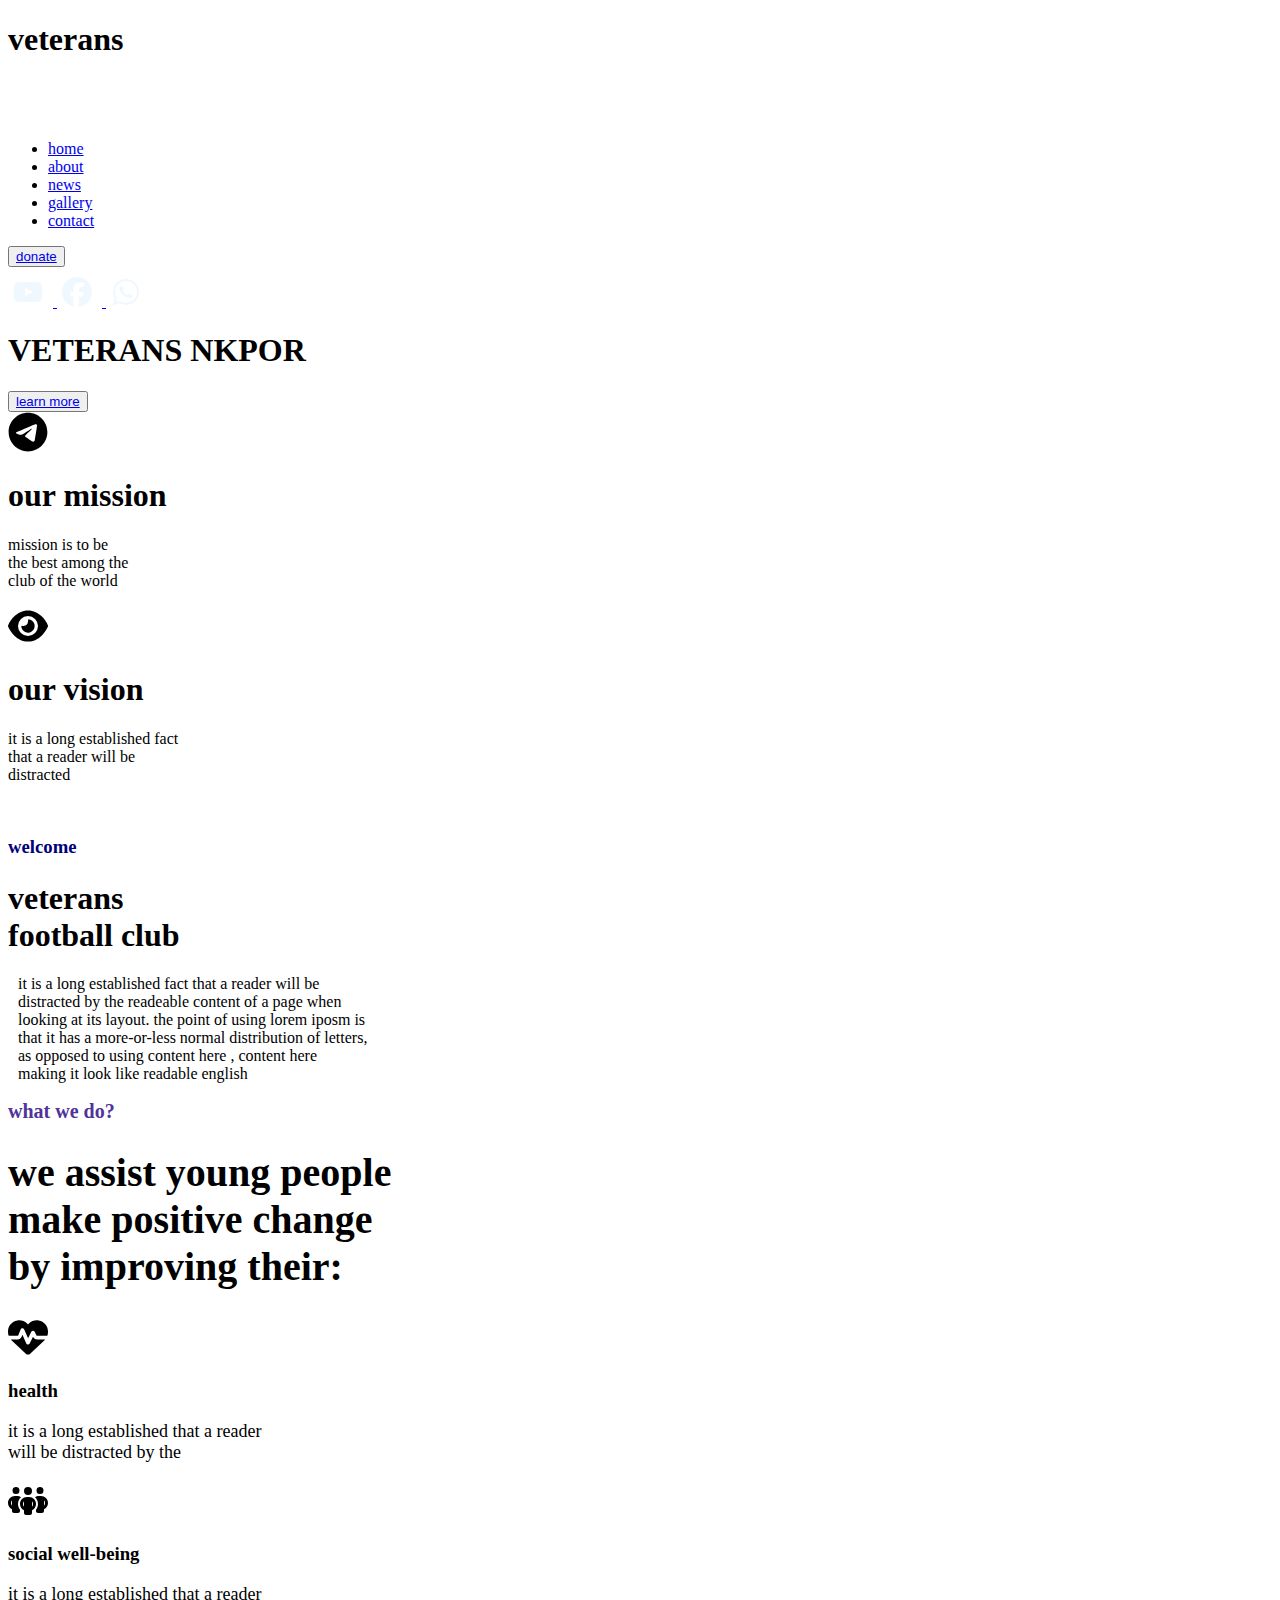
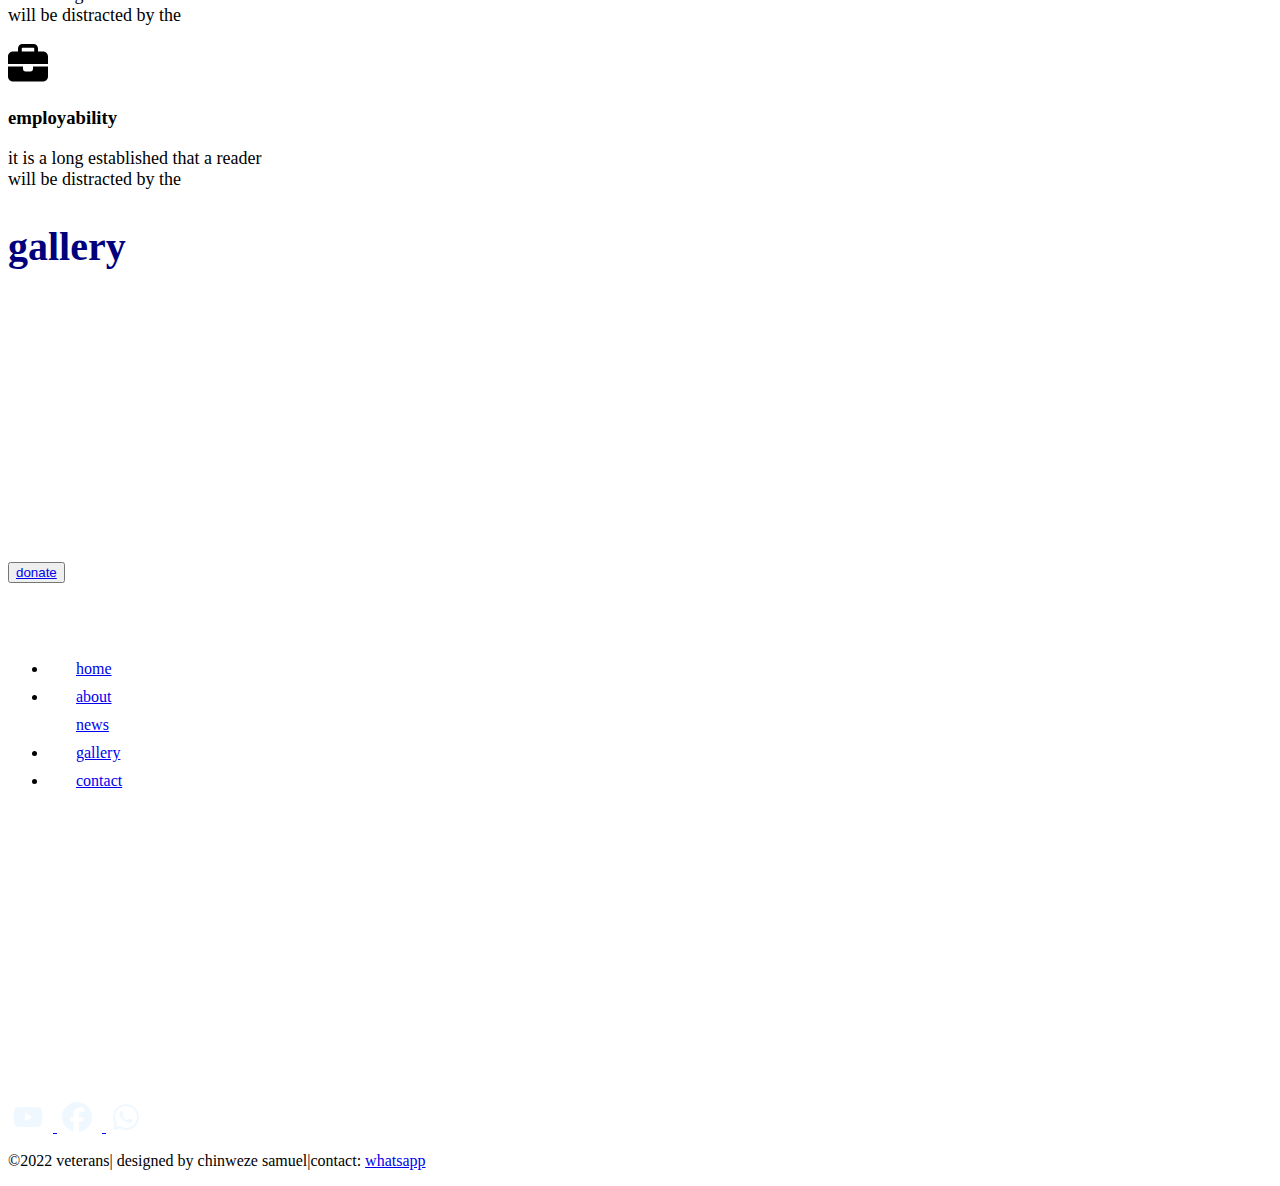
==== index.htm @ a68d7b66 "Add files via upload" ====
<!DOCTYPE html>
<html lang="en">
<head>
    <meta charset="UTF-8">
    <meta name="viewport" content="width=device-width, initial-scale=1.0">
    <title>veterans-nkpor</title>
    <link rel="icon" type="image/png" href="img/logo.png">
    <link rel="stylesheet" href="style.css">
    <link rel="stylesheet" href="mystyle.css">
</head>
<body>
    <nav class="nav-bar">
        <div class="container">
            <div class="logo">
                <h1>veterans</h1>
            </div>
            <svg xmlns="http://www.w3.org/2000/svg" height="40px" viewBox="0 -960 960 960" width="40px" fill="#fff" id="navmenu" class="navmenu"><path d="M140-254.62v-59.99h680v59.99H140ZM140-450v-60h680v60H140Zm0-195.39v-59.99h680v59.99H140Z"/></svg>
          
            <div class="nav-item" id="navitem">
                    <ul class="items">
                        <li><a class="active" href="index.htm ">home</a></li>
                        <li><a href="about.htm">about</a></li>
                        <li><a href="news.htm">news</a></li>
                        <li><a href="gallery.htm">gallery</a></li>
                        <li><a href="contact.htm">contact</a></li>
                    </ul>
                    <div class="donate">
                        <button class="btn">
                            <a href="#">donate</a>
                        </button>
                    </div>
                    <div class="social">
                        <a href="#"> 
                            <svg class="social-icon youtube" xmlns="http://www.w3.org/2000/svg" viewBox="0 0 576 512"><!--!Font Awesome Free 6.6.0 by @fontawesome - https://fontawesome.com License - https://fontawesome.com/license/free Copyright 2024 Fonticons, Inc.--><path d="M549.7 124.1c-6.3-23.7-24.8-42.3-48.3-48.6C458.8 64 288 64 288 64S117.2 64 74.6 75.5c-23.5 6.3-42 24.9-48.3 48.6-11.4 42.9-11.4 132.3-11.4 132.3s0 89.4 11.4 132.3c6.3 23.7 24.8 41.5 48.3 47.8C117.2 448 288 448 288 448s170.8 0 213.4-11.5c23.5-6.3 42-24.2 48.3-47.8 11.4-42.9 11.4-132.3 11.4-132.3s0-89.4-11.4-132.3zm-317.5 213.5V175.2l142.7 81.2-142.7 81.2z"/></svg>
                        </a>
                        <a href="#"> 
                            <svg class="social-icon face-book" xmlns="http://www.w3.org/2000/svg" viewBox="0 0 512 512"><!--!Font Awesome Free 6.6.0 by @fontawesome - https://fontawesome.com License - https://fontawesome.com/license/free Copyright 2024 Fonticons, Inc.--><path d="M512 256C512 114.6 397.4 0 256 0S0 114.6 0 256C0 376 82.7 476.8 194.2 504.5V334.2H141.4V256h52.8V222.3c0-87.1 39.4-127.5 125-127.5c16.2 0 44.2 3.2 55.7 6.4V172c-6-.6-16.5-1-29.6-1c-42 0-58.2 15.9-58.2 57.2V256h83.6l-14.4 78.2H287V510.1C413.8 494.8 512 386.9 512 256h0z"/></svg>
                        </a>
                        <a href="#"> 
                            <svg class="social-icon whatsapp" xmlns="http://www.w3.org/2000/svg" viewBox="0 0 448 512"><path d="M380.9 97.1C339 55.1 283.2 32 223.9 32c-122.4 0-222 99.6-222 222 0 39.1 10.2 77.3 29.6 111L0 480l117.7-30.9c32.4 17.7 68.9 27 106.1 27h.1c122.3 0 224.1-99.6 224.1-222 0-59.3-25.2-115-67.1-157zm-157 341.6c-33.2 0-65.7-8.9-94-25.7l-6.7-4-69.8 18.3L72 359.2l-4.4-7c-18.5-29.4-28.2-63.3-28.2-98.2 0-101.7 82.8-184.5 184.6-184.5 49.3 0 95.6 19.2 130.4 54.1 34.8 34.9 56.2 81.2 56.1 130.5 0 101.8-84.9 184.6-186.6 184.6zm101.2-138.2c-5.5-2.8-32.8-16.2-37.9-18-5.1-1.9-8.8-2.8-12.5 2.8-3.7 5.6-14.3 18-17.6 21.8-3.2 3.7-6.5 4.2-12 1.4-32.6-16.3-54-29.1-75.5-66-5.7-9.8 5.7-9.1 16.3-30.3 1.8-3.7 .9-6.9-.5-9.7-1.4-2.8-12.5-30.1-17.1-41.2-4.5-10.8-9.1-9.3-12.5-9.5-3.2-.2-6.9-.2-10.6-.2-3.7 0-9.7 1.4-14.8 6.9-5.1 5.6-19.4 19-19.4 46.3 0 27.3 19.9 53.7 22.6 57.4 2.8 3.7 39.1 59.7 94.8 83.8 35.2 15.2 49 16.5 66.6 13.9 10.7-1.6 32.8-13.4 37.4-26.4 4.6-13 4.6-24.1 3.2-26.4-1.3-2.5-5-3.9-10.5-6.6z"/></svg>
                        </a>
                    </div>
            </div> 
        </div>
    </nav>
    <header class="header-container-home">
        
        <div class="logo-center">
            <h1 class="upper-case">
                veterans nkpor
            </h1>
        </div>
        <div class="learn-more">
            <button><a href="about.htm">learn more</a></button>
        </div>
        <div class="mission">
<svg xmlns="http://www.w3.org/2000/svg" viewBox="0 0 496 512" width="40px" height="40px"><!--!Font Awesome Free 6.6.0 by @fontawesome - https://fontawesome.com License - https://fontawesome.com/license/free Copyright 2024 Fonticons, Inc.--><path d="M248 8C111 8 0 119 0 256S111 504 248 504 496 393 496 256 385 8 248 8zM363 176.7c-3.7 39.2-19.9 134.4-28.1 178.3-3.5 18.6-10.3 24.8-16.9 25.4-14.4 1.3-25.3-9.5-39.3-18.7-21.8-14.3-34.2-23.2-55.3-37.2-24.5-16.1-8.6-25 5.3-39.5 3.7-3.8 67.1-61.5 68.3-66.7 .2-.7 .3-3.1-1.2-4.4s-3.6-.8-5.1-.5q-3.3 .7-104.6 69.1-14.8 10.2-26.9 9.9c-8.9-.2-25.9-5-38.6-9.1-15.5-5-27.9-7.7-26.8-16.3q.8-6.7 18.5-13.7 108.4-47.2 144.6-62.3c68.9-28.6 83.2-33.6 92.5-33.8 2.1 0 6.6 .5 9.6 2.9a10.5 10.5 0 0 1 3.5 6.7A43.8 43.8 0 0 1 363 176.7z"/></svg>
            
            <h1>
                our mission
            </h1>
            <p> mission is to be <br> the best among the  <br> club of the world </p>
        </div>
        <div class="vision">
            <svg xmlns="http://www.w3.org/2000/svg" viewBox="0 0 576 512" width="40px" height="40px">
                <!--!Font Awesome Free 6.6.0 by @fontawesome - https://fontawesome.com
                 License - https://fontawesome.com/license/free Copyright 2024 Fonticons,
                  Inc.--><path d="M288 32c-80.8 0-145.5 36.8-192.6 80.6C48.6 156 17.3 208 
                  2.5 243.7c-3.3 7.9-3.3 16.7 0 24.6C17.3 304 48.6 356 95.4 399.4C142.5
                   443.2 207.2 480 288 480s145.5-36.8 192.6-80.6c46.8-43.5 78.1-95.4
                    93-131.1c3.3-7.9 3.3-16.7 0-24.6c-14.9-35.7-46.2-87.7-93-131.1C433.5 
                    68.8 368.8 32 288 32zM144 256a144 144 0 1 1 288 0 144 144 0 1 1 -288
                     0zm144-64c0 35.3-28.7 64-64 64c-7.1 0-13.9-1.2-20.3-3.3c-5.5-1.8-11.9 
                     1.6-11.7 7.4c.3 6.9 1.3 13.8 3.2 20.7c13.7 51.2 66.4 81.6 117.6
                      67.9s81.6-66.4 67.9-117.6c-11.1-41.5-47.8-69.4-88.6-71.1c-5.8-
                      .2-9.2 6.1-7.4 11.7c2.1 6.4 3.3 13.2 3.3 20.3z"/></svg>
            <h1>
                our vision
            </h1>
            <p>it is a long established fact <br>that a reader will be <br>
                 distracted</p>
        </div>
    </header>
    
    <main class="main">
        <section>
            <div class="welcome-note container-welcome">
                <div class="img">
                    <img src="img/45f12c83ce6d03c619e7b2e1439e3bd5.jpg" alt="">
                </div>
                <div class="note">
                    <h3 class="text-dark-blue">welcome</h3>
                    <h1>veterans <br>football club</h1>
                    <p class="p-0-10-0-10">
                        it is a long established fact that a reader will be
                         <br> distracted by the readeable 
                        content of a page when <br>looking at its layout.
                         the point of using lorem iposm is <br>that 
                        it has a more-or-less normal distribution of letters,
                         <br>as opposed to using content here , content here
                         <br>making it look like readable english
                    </p>
                </div>
            </div>
        </section>
            <div class="what-we-doo">
                <div class="what-do">
                    <h2 class="h2-20px h2-what color-bb">what we do?</h2>
                    <h1 class="h1-40px h1-what">we assist young people <br> make positive change <br>by improving their:</h1>
                </div>
                <div class=" what-we-do-container">
                    <div class="health">
                        <svg xmlns="http://www.w3.org/2000/svg" viewBox="0 0 512 512" width="40px" height="40px"><!--!Font Awesome Free 6.6.0 by @fontawesome - https://fontawesome.com License - https://fontawesome.com/license/free Copyright 2024 Fonticons, Inc.--><path d="M228.3 469.1L47.6 300.4c-4.2-3.9-8.2-8.1-11.9-12.4l87 0c22.6 0 43-13.6 51.7-34.5l10.5-25.2 49.3 109.5c3.8 8.5 12.1 14 21.4 14.1s17.8-5 22-13.3L320 253.7l1.7 3.4c9.5 19 28.9 31 50.1 31l104.5 0c-3.7 4.3-7.7 8.5-11.9 12.4L283.7 469.1c-7.5 7-17.4 10.9-27.7 10.9s-20.2-3.9-27.7-10.9zM503.7 240l-132 0c-3 0-5.8-1.7-7.2-4.4l-23.2-46.3c-4.1-8.1-12.4-13.3-21.5-13.3s-17.4 5.1-21.5 13.3l-41.4 82.8L205.9 158.2c-3.9-8.7-12.7-14.3-22.2-14.1s-18.1 5.9-21.8 14.8l-31.8 76.3c-1.2 3-4.2 4.9-7.4 4.9L16 240c-2.6 0-5 .4-7.3 1.1C3 225.2 0 208.2 0 190.9l0-5.8c0-69.9 50.5-129.5 119.4-141C165 36.5 211.4 51.4 244 84l12 12 12-12c32.6-32.6 79-47.5 124.6-39.9C461.5 55.6 512 115.2 512 185.1l0 5.8c0 16.9-2.8 33.5-8.3 49.1z"/></svg>
                        <h3 class="h3-25px">health</h3>
                        <p class="font-large">it is a long established that a reader <br><span> will be distracted by the</span> </p>
                    </div>
                    <div class="social-well-being">
                    <svg xmlns="http://www.w3.org/2000/svg" viewBox="0 0 640 512" width="40px" height="40px"><!--!Font Awesome Free 6.6.0 by @fontawesome - https://fontawesome.com License - https://fontawesome.com/license/free Copyright 2024 Fonticons, Inc.--><path d="M72 88a56 56 0 1 1 112 0A56 56 0 1 1 72 88zM64 245.7C54 256.9 48 271.8 48 288s6 31.1 16 42.3l0-84.7zm144.4-49.3C178.7 222.7 160 261.2 160 304c0 34.3 12 65.8 32 90.5l0 21.5c0 17.7-14.3 32-32 32l-64 0c-17.7 0-32-14.3-32-32l0-26.8C26.2 371.2 0 332.7 0 288c0-61.9 50.1-112 112-112l32 0c24 0 46.2 7.5 64.4 20.3zM448 416l0-21.5c20-24.7 32-56.2 32-90.5c0-42.8-18.7-81.3-48.4-107.7C449.8 183.5 472 176 496 176l32 0c61.9 0 112 50.1 112 112c0 44.7-26.2 83.2-64 101.2l0 26.8c0 17.7-14.3 32-32 32l-64 0c-17.7 0-32-14.3-32-32zm8-328a56 56 0 1 1 112 0A56 56 0 1 1 456 88zM576 245.7l0 84.7c10-11.3 16-26.1 16-42.3s-6-31.1-16-42.3zM320 32a64 64 0 1 1 0 128 64 64 0 1 1 0-128zM240 304c0 16.2 6 31 16 42.3l0-84.7c-10 11.3-16 26.1-16 42.3zm144-42.3l0 84.7c10-11.3 16-26.1 16-42.3s-6-31.1-16-42.3zM448 304c0 44.7-26.2 83.2-64 101.2l0 42.8c0 17.7-14.3 32-32 32l-64 0c-17.7 0-32-14.3-32-32l0-42.8c-37.8-18-64-56.5-64-101.2c0-61.9 50.1-112 112-112l32 0c61.9 0 112 50.1 112 112z"/></svg>
                        <h3 class="h3-25px">social well-being</h3>
                        <p class="font-large">it is a long established that a reader <br><span> will be distracted by the</span> </p>
                    </div>
                    <div class="employability">
                    <svg xmlns="http://www.w3.org/2000/svg" viewBox="0 0 512 512" width="40px" height="40px"><!--!Font Awesome Free 6.6.0 by @fontawesome - https://fontawesome.com License - https://fontawesome.com/license/free Copyright 2024 Fonticons, Inc.--><path d="M184 48l144 0c4.4 0 8 3.6 8 8l0 40L176 96l0-40c0-4.4 3.6-8 8-8zm-56 8l0 40L64 96C28.7 96 0 124.7 0 160l0 96 192 0 128 0 192 0 0-96c0-35.3-28.7-64-64-64l-64 0 0-40c0-30.9-25.1-56-56-56L184 0c-30.9 0-56 25.1-56 56zM512 288l-192 0 0 32c0 17.7-14.3 32-32 32l-64 0c-17.7 0-32-14.3-32-32l0-32L0 288 0 416c0 35.3 28.7 64 64 64l384 0c35.3 0 64-28.7 64-64l0-128z"/></svg>
                        <h3 class="h3-25px">employability</h3>
                        <p class="font-large">it is a long established that a reader <br><span> will be distracted by the</span> </p>
                    </div>
                </div>
            </div>
            <div class="gallery-container">
                <h2 class="h2-40px text-dark-blue">gallery</h2>
                <div class="gallery-item">
                    <img src="gallery/img/2bab0e49b8d9bcb6c382467f188f214f.jpg" alt="">
                    <img src="gallery/img/3ef3a83d02d16f4f47c38626625eef94.jpg" alt="">
                    <img src="gallery/img/45e4c86297d0e555a5cbde17a5948d88.jpg" alt="">
                    <img src="gallery/img/45f12c83ce6d03c619e7b2e1439e3bd5.jpg" alt="">
                    <img src="gallery/img/4314d14f14508a7fab0fda4979e243ec.jpg" alt="">
                    <img src="gallery/img/d9d3cbdea570a93529a302117c9beddf.jpg" alt="">
                    <img src="gallery/img/b1e20f249728fceed48ad9f9a568aa04.jpg" alt="">
                    <img src="gallery/img/e022f3c24376b4fbf563595523d849cc.jpg" alt="">
                    <img src="gallery/img/jhope.jpeg" alt="">
                </div>
            </div>

            <div class="donate-buttom">
                    <div class="donate-container">
                        <h1 class="help h1-50px color-white">we need your help to <br> empower the furture <br> ballers</h1>
                        <button class="bttn"><a href="donate.htm">donate</a></button>
                    </div>
            </div>
    </main>
    <footer style="margin-bottom: 0;">
        <div class="about-us-footer">
            <h2 class="color-white">about us</h2>
            <ul>
                <li>
                    <svg h20-w-20 xmlns="http://www.w3.org/2000/svg" height="24px" viewBox="0 -960 960 960" width="24px" fill="#ffffff"><path d="M665.08-450H180v-60h485.08L437.23-737.85 480-780l300 300-300 300-42.77-42.15L665.08-450Z"/></svg>
                    <a href="#">home</a>
                </li>
                <li>
                    <svg h20-w-20 xmlns="http://www.w3.org/2000/svg" height="24px" viewBox="0 -960 960 960" width="24px" fill="#ffffff"><path d="M665.08-450H180v-60h485.08L437.23-737.85 480-780l300 300-300 300-42.77-42.15L665.08-450Z"/></svg>
                    <a href="#">about</a>
                </li>
                    <svg h20-w-20 xmlns="http://www.w3.org/2000/svg" height="24px" viewBox="0 -960 960 960" width="24px" fill="#ffffff"><path d="M665.08-450H180v-60h485.08L437.23-737.85 480-780l300 300-300 300-42.77-42.15L665.08-450Z"/></svg>
                    <a href="#">news</a>
                </li>
                <li>
                    <svg h20-w-20 xmlns="http://www.w3.org/2000/svg" height="24px" viewBox="0 -960 960 960" width="24px" fill="#ffffff"><path d="M665.08-450H180v-60h485.08L437.23-737.85 480-780l300 300-300 300-42.77-42.15L665.08-450Z"/></svg>
                    <a href="#">gallery</a>
                </li>
                <li>
                    <svg h20-w-20 xmlns="http://www.w3.org/2000/svg" height="24px" viewBox="0 -960 960 960" width="24px" fill="#ffffff"><path d="M665.08-450H180v-60h485.08L437.23-737.85 480-780l300 300-300 300-42.77-42.15L665.08-450Z"/></svg>
                    <a href="#">contact</a>
                </li>
            </ul>
        </div>

        <div class="gallery-footer">
            <h1 class="color-white">
                gallery
            </h1>
            <div>
                <img src="gallery/img/2bab0e49b8d9bcb6c382467f188f214f.jpg" alt="">
                <img src="gallery/img/3ef3a83d02d16f4f47c38626625eef94.jpg" alt="">
                <img src="gallery/img/45e4c86297d0e555a5cbde17a5948d88.jpg" alt="">
                <img src="gallery/img/45f12c83ce6d03c619e7b2e1439e3bd5.jpg" alt="">
                <img src="gallery/img/4314d14f14508a7fab0fda4979e243ec.jpg" alt="">
                <img src="gallery/img/d9d3cbdea570a93529a302117c9beddf.jpg" alt="">
            </div>
        </div>
        <div class="traning">
            <div>
                <iframe width="300" height="200" src="https://www.youtube.com/embed/wvlztaJYKYI?si=zCAx0tELVVs_TbS9" title="YouTube video player" frameborder="0" allow="accelerometer; autoplay; clipboard-write; encrypted-media; gyroscope; picture-in-picture; web-share" referrerpolicy="strict-origin-when-cross-origin" allowfullscreen></iframe>
            </div>
            <div class="social">
                <a href="#"> 
                    <svg class="social-icon youtube" xmlns="http://www.w3.org/2000/svg" viewBox="0 0 576 512"><!--!Font Awesome Free 6.6.0 by @fontawesome - https://fontawesome.com License - https://fontawesome.com/license/free Copyright 2024 Fonticons, Inc.--><path d="M549.7 124.1c-6.3-23.7-24.8-42.3-48.3-48.6C458.8 64 288 64 288 64S117.2 64 74.6 75.5c-23.5 6.3-42 24.9-48.3 48.6-11.4 42.9-11.4 132.3-11.4 132.3s0 89.4 11.4 132.3c6.3 23.7 24.8 41.5 48.3 47.8C117.2 448 288 448 288 448s170.8 0 213.4-11.5c23.5-6.3 42-24.2 48.3-47.8 11.4-42.9 11.4-132.3 11.4-132.3s0-89.4-11.4-132.3zm-317.5 213.5V175.2l142.7 81.2-142.7 81.2z"/></svg>
                </a>
                <a href="#"> 
                    <svg class="social-icon face-book" xmlns="http://www.w3.org/2000/svg" viewBox="0 0 512 512"><!--!Font Awesome Free 6.6.0 by @fontawesome - https://fontawesome.com License - https://fontawesome.com/license/free Copyright 2024 Fonticons, Inc.--><path d="M512 256C512 114.6 397.4 0 256 0S0 114.6 0 256C0 376 82.7 476.8 194.2 504.5V334.2H141.4V256h52.8V222.3c0-87.1 39.4-127.5 125-127.5c16.2 0 44.2 3.2 55.7 6.4V172c-6-.6-16.5-1-29.6-1c-42 0-58.2 15.9-58.2 57.2V256h83.6l-14.4 78.2H287V510.1C413.8 494.8 512 386.9 512 256h0z"/></svg>
                </a>
                <a href="#"> 
                    <svg class="social-icon whatsapp" xmlns="http://www.w3.org/2000/svg" viewBox="0 0 448 512"><path d="M380.9 97.1C339 55.1 283.2 32 223.9 32c-122.4 0-222 99.6-222 222 0 39.1 10.2 77.3 29.6 111L0 480l117.7-30.9c32.4 17.7 68.9 27 106.1 27h.1c122.3 0 224.1-99.6 224.1-222 0-59.3-25.2-115-67.1-157zm-157 341.6c-33.2 0-65.7-8.9-94-25.7l-6.7-4-69.8 18.3L72 359.2l-4.4-7c-18.5-29.4-28.2-63.3-28.2-98.2 0-101.7 82.8-184.5 184.6-184.5 49.3 0 95.6 19.2 130.4 54.1 34.8 34.9 56.2 81.2 56.1 130.5 0 101.8-84.9 184.6-186.6 184.6zm101.2-138.2c-5.5-2.8-32.8-16.2-37.9-18-5.1-1.9-8.8-2.8-12.5 2.8-3.7 5.6-14.3 18-17.6 21.8-3.2 3.7-6.5 4.2-12 1.4-32.6-16.3-54-29.1-75.5-66-5.7-9.8 5.7-9.1 16.3-30.3 1.8-3.7 .9-6.9-.5-9.7-1.4-2.8-12.5-30.1-17.1-41.2-4.5-10.8-9.1-9.3-12.5-9.5-3.2-.2-6.9-.2-10.6-.2-3.7 0-9.7 1.4-14.8 6.9-5.1 5.6-19.4 19-19.4 46.3 0 27.3 19.9 53.7 22.6 57.4 2.8 3.7 39.1 59.7 94.8 83.8 35.2 15.2 49 16.5 66.6 13.9 10.7-1.6 32.8-13.4 37.4-26.4 4.6-13 4.6-24.1 3.2-26.4-1.3-2.5-5-3.9-10.5-6.6z"/></svg>
                </a>
            </div>
        </div>
    </footer> 
    <div class="footer-copy-right">
        <p>
            &copy2022 veterans| designed by chinweze samuel|contact: <a href="#">whatsapp</a>
        </p>
    </div>
    <script src="script.js"></script>
</body>
</html>
---- mystyle.css ----
/* color */
.color-white{
    color: white;
}
.color-blue{
    color: blue;
}
.color-black{
    color: black;
}
.color-bb{
    color: rgb(79, 52, 155);
}
.text-dark-blue{
    color: rgb(0, 0, 124);
}
/* background-color */
.background-white{
    background-color: white;
}
.background-blue{
    background-color: blue;
}

/* button on hover */
.small-btn-hover:hover{
    background-color: transparent;
    border: 2px blue solid;
    height: 44px;
}

.p-0-10-0-10{
    padding: 0 10px 0 10px;
} 
/* font-size */
.h1-40px{
    font-size: 40px;
}
.h1-50px{
    font-size: 50px;
}
.p-24px{
    font-size: 24px;
}
.h1-20px{
    font-size: 20px;
}
.h1-25px{
    font-size: 25px;
}
.h3-20px{
    font-size: 20px;
}
.h3-40px{
    font-size: 40px;
}
.h2-20px{
    font-size: 20px;
}
.h2-40px{
    font-size: 40px;
}
.font-xlarge_{
    font-size: x-large;
}
.font-large{
    font-size: large;
}
.font-medium{
    font-size: medium;
}
.h3-30px{
    font-size: 30px;
}
/* display-type */
.display-flex{
    display: flex;
}
.display-grid{
    display: grid;
}
/* position-type */
.position-relative{
    position: relative;
}
.position-absolute{
    position: absolute;
}
/* svg-size */

svg.h20-w-20{
    height: 20px;
    width: 20px;
    
}
.upper-case{
    text-transform: uppercase;
}
.center{
    padding: 0 auto;

}
/* over-flow */
.overflow-hidden{
    overflow: hidden;
}
.social-icon{
    fill: aliceblue;
    height: 30px;
    width: 30px;
    margin-right: 10px;
    margin-top: 10px;
    padding-left: 5px;

}
.social .face-book:hover{
    fill: blue;
}
.social .whatsapp:hover{
    fill: green;
}
.social .youtube:hover{
    fill: red;
}
.footer .social-icon{
    margin-top: 100px;
}
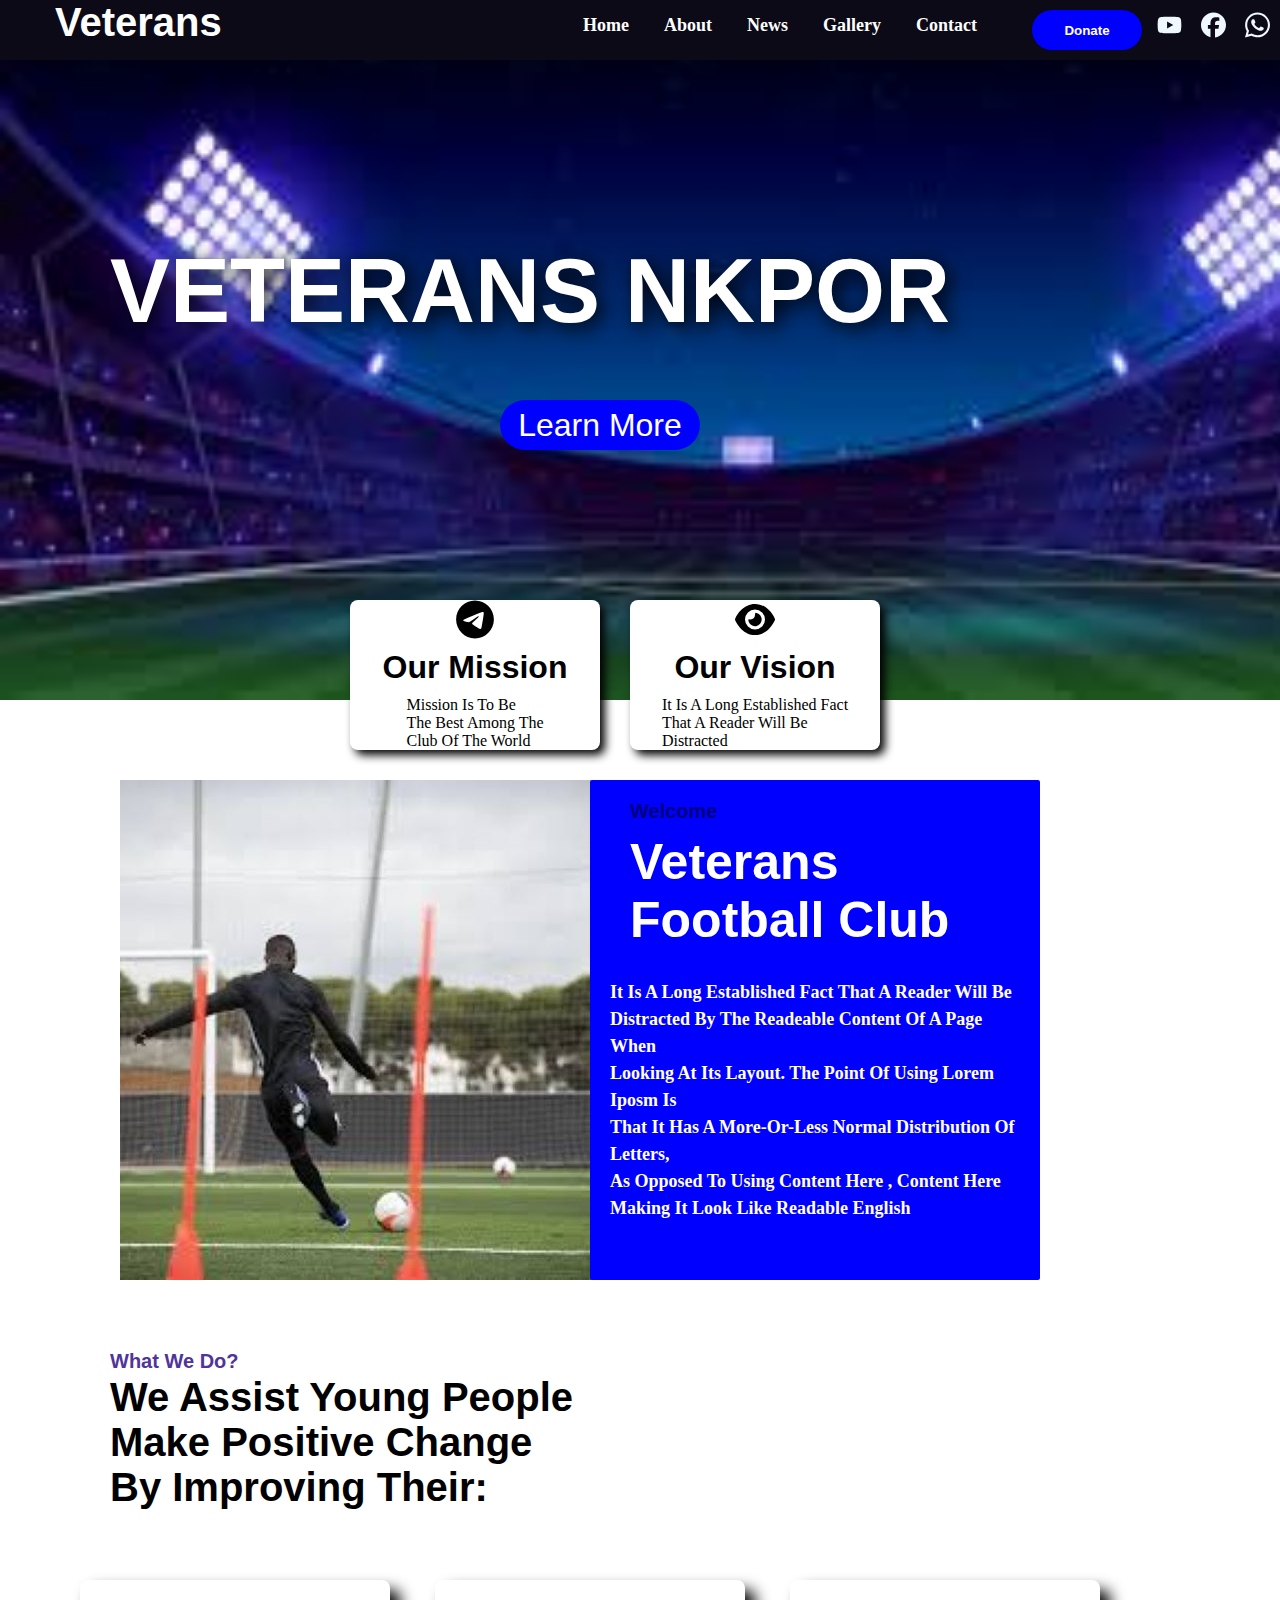
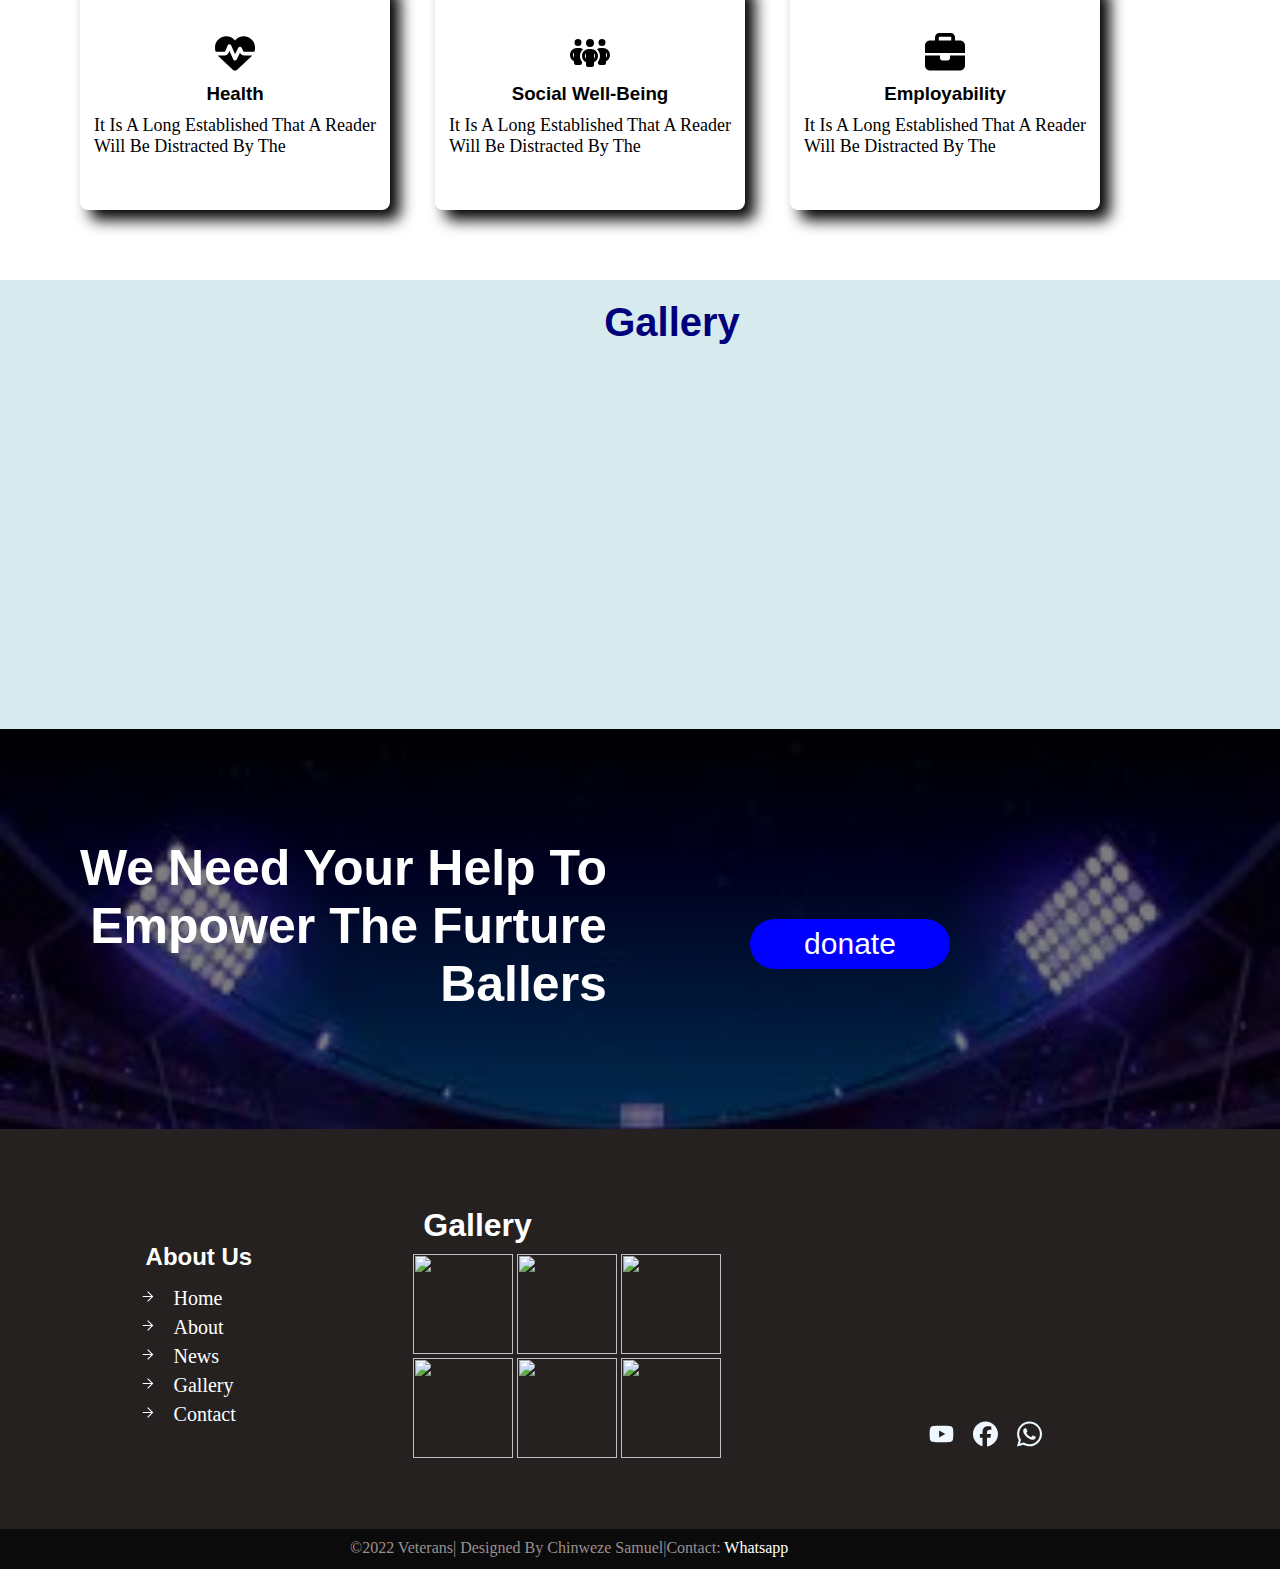
==== commit e1c021e2: "Update index.htm" ====
--- a/index.htm
+++ b/index.htm
@@ -14,8 +14,7 @@
             <div class="logo">
                 <h1>veterans</h1>
             </div>
-            <svg xmlns="http://www.w3.org/2000/svg" height="40px" viewBox="0 -960 960 960" width="40px" fill="#fff" id="navmenu" class="navmenu"><path d="M140-254.62v-59.99h680v59.99H140ZM140-450v-60h680v60H140Zm0-195.39v-59.99h680v59.99H140Z"/></svg>
-          
+            
             <div class="nav-item" id="navitem">
                     <ul class="items">
                         <li><a class="active" href="index.htm ">home</a></li>
@@ -211,4 +210,4 @@
     </div>
     <script src="script.js"></script>
 </body>
-</html>+</html>
--- a/style.css
+++ b/style.css
@@ -0,0 +1,511 @@
+*{
+    margin: 0;
+    padding: 0;
+    box-sizing: border-box;
+    text-transform: capitalize;
+}
+h1,h2,h3,h4,h5,h6{
+    font-family: Verdana, Geneva, Tahoma, sans-serif;
+    margin: 10px;
+    cursor: pointer;
+}
+a{
+    text-decoration: none;
+    color: white;
+}
+a:active{
+    color: rgb(0, 0, 165);
+}
+ul{
+    list-style: none;
+}
+.active{
+    color: rgb(223, 2, 252);
+}
+.nav-bar{ 
+    height: 60px;
+    top: 0;
+    z-index: 5;
+    position: fixed;
+    top: 0;
+    bottom: 0;
+    background-color: rgb(11, 10, 22);
+    width: 100%;
+}
+.nav-item a{
+    color: white;
+}
+.nav-item li a:hover{
+    color: skyblue;
+}
+
+.header-container-home{
+    background:  url(img/45e4c86297d0e555a5cbde17a5948d88.jpg); 
+    height: 700px;
+    width: 100%;
+    background-repeat: no-repeat;
+    background-size: cover;
+    position: relative;
+
+} 
+.container{
+    display: flex;
+    justify-content: space-between;
+}
+.logo{
+    display: flex;
+    height: 50px;
+    margin-top: 10px;
+    margin-left: 25px;
+}
+.logo h1{
+    font-size: 40px;
+    padding-left: 20px;
+    text-transform: capitalize;
+    font-weight: bold;
+    margin-top: -10px;
+    color: white;
+}
+.nav-item{
+    display: flex;
+}
+.nav-item ul{
+    display: flex;
+    margin-right: 30px;
+    
+}
+.nav-item li{
+    padding-left: 35px;
+    padding-top: 15px;
+    font-size: large;
+    font-weight: bold;
+}
+.btn{
+    margin-left: 25px;
+    margin-right: 10px;
+    height: 40px;
+    width: 110px;
+    align-items: center;
+    text-transform: capitalize;
+    background-color: blue;
+    border-radius: 100px;
+    outline: none;
+    border: none;
+    margin-top: 10px;
+}
+.btn:hover{
+    background-color: transparent;
+    border: 2px blue solid;
+    height: 3.5em;
+    
+    
+}
+
+.btn a{
+    color: black;
+    font-size: 1.em;
+    margin: 5px;
+    font-weight: bold;
+    color: white;
+    
+
+}
+.logo-center{
+    font-size: 45px;
+    position: absolute;
+    top: 230px;
+    left: 100px;
+    color: white;
+    text-shadow: 5px  5px 20px rgb(0, 0, 0);
+}
+
+
+.learn-more{
+    position: absolute;
+    width: 100px;
+    top: 400px;
+    left: 500px;
+}
+.learn-more button{
+    background-color: blue;
+    border-radius: 100px;
+    width: 200px;
+    height: 50px;
+    border: none;
+    outline: none;
+}
+.learn-more button:hover{
+    background-color: transparent;
+    border: 2px blue solid;
+    width: 220px;
+    height: 60px;
+}
+.learn-more a{
+    font-size: xx-large;
+    color: white;
+    padding: auto;
+}
+.vision{
+    background-color: rgb(255, 255, 255);
+    display: flex;
+    position: absolute;
+    flex-direction: column;
+    justify-content: center;
+    align-items: center;
+    width: 250px;
+    height: 150px;
+    box-sizing: border-box;
+    top: 600px;
+    left: 630px;
+    border: none;
+    border-radius: 8px;
+    box-shadow: 5px  5px 10px;
+    
+}
+.mission{
+    background-color: rgb(255, 255, 255);
+    display: flex;
+    position: absolute;
+    flex-direction: column;
+    justify-content: center;
+    align-items: center;
+    width: 250px;
+    height: 150px;
+    box-sizing: border-box;
+    top: 600px;
+    left: 350px;
+    border: none;
+    border-radius: 8px;
+    box-shadow: 5px  5px 10px;
+}
+.vision h2{
+    line-height: 1.2em;
+}
+.mission h2{
+    line-height: 1.2em;
+}
+.mission  p{
+    padding-left: 0px;
+}
+.container-welcome{
+    box-sizing: border-box;
+    height: 550px;
+    width: 800px;
+    display: flex;
+    margin-top: 80px;
+    margin-left: 200px;
+    position: relative;
+    justify-content: space-around;
+}
+.welcome-note .img{
+    left: -80px;
+    position: absolute;
+    max-height: 500px;
+    min-height: 500px;
+    height: 500px;
+    width: 450px;
+}
+.welcome-note .note{
+    position: absolute;
+    left: 390px;
+    background-color: blue;
+    color: white;
+    padding: 10px;
+    content: normal;
+    border-radius: 2px;
+    height: 500px;
+    width: 450px;
+    
+    
+}
+.welcome-note .note h3{
+    font-size: 20px;
+    padding-left: 20px;
+}
+.welcome-note .note h1{
+    font-size: 50px;
+    margin-bottom: 30px;
+    width: 100%;
+    padding-left: 20px;
+}
+.welcome-note .note p{
+    line-height: 1.5em;
+    font-weight: 700;
+    font-size: large;
+}
+.what-do{
+    position: relative;
+}
+.h2-what{
+    left: 100px;
+    position: absolute;
+    top: 10px;
+}
+.h1-what{
+    left: 100px;
+    position: absolute;
+    top: 35px;
+}
+.what-we-do-container{
+    height: 150px;
+    width: 100%;
+    position: relative;
+    margin-bottom: 400px;
+}
+.health{
+    background-color: rgb(255, 255, 255);
+    display: flex;
+    position: absolute;
+    flex-direction: column;
+    justify-content: center;
+    align-items: center;
+    left: 80px;
+    width: 310px;
+    height: 230px;
+    border: none;
+    border-radius: 8px;
+    box-shadow: 10px  10px 15px;
+    padding: 10px;
+    top: 250px;
+}
+.health:hover{
+    width: 320px;
+    height: 240px;
+    box-shadow: 15px  15px 15px;
+}
+.social-well-being{
+    background-color: rgb(255, 255, 255);
+    display: flex;
+    position: absolute;
+    flex-direction: column;
+    justify-content: center;
+    align-items: center;
+    width: 310px;
+    height: 230px;
+    box-sizing: border-box;
+    border: none;
+    border-radius: 8px;
+    box-shadow: 10px  10px 15px;
+    padding: 10px;
+    left: 415px;
+    margin-left: 20px;
+    top: 250px;
+}
+.social-well-being:hover{
+    width: 320px;
+    height: 240px;
+    box-shadow: 15px  15px 15px;
+}
+
+.employability{
+    background-color: rgb(255, 255, 255);
+    display: flex;
+    position: absolute;
+    flex-direction: column;
+    justify-content: center;
+    align-items: center;
+    width: 310px;
+    height: 230px;
+    border: none;
+    border-radius: 8px;
+    box-shadow: 10px  10px 15px;
+    padding: 10px;
+    left: 770px;
+    margin-left: 20px;
+    top: 250px;
+}
+.employability:hover{
+    width: 320px;
+    height: 240px;
+    box-shadow: 15px  15px 15px;
+}
+.gallery-item img{
+    min-height: 350px;
+    max-height: 350px;
+    max-width: 350px;
+    min-height: 350px;
+}
+.gallery-container{
+    background-color: rgb(215, 235, 238);
+    align-items: center;
+    justify-content: center;
+    background-size: cover;
+    padding-left: 5%;
+}
+.gallery-container img{
+    padding: 5px 0 40px 40px;
+}
+.gallery-container img:hover{
+    width: 
+    height
+}
+.gallery-container h2{
+    text-align: center;
+    padding: 20px;
+}
+.donate-buttom{
+    position: relative;
+    background-image: linear-gradient( to right, rgba(0, 0, 0, 0.5), rgba(0, 0, 0, 0.5)), url(img/45e4c86297d0e555a5cbde17a5948d88.jpg);
+    height: 400px;
+    background-repeat: no-repeat;
+    background-size: cover;
+
+    
+}
+.donate-buttom button{
+    height: 50px;
+    width: 200px;
+    align-items: center;
+    text-transform: capitalize;
+    background-color: blue;
+    border-radius: 100px;
+    outline: none;
+    border: none;
+    margin-top: 10px;
+    position: absolute;
+    top: 180px;
+    left: 750px;
+    
+}
+.donate-buttom .bttn a{
+    font-size: 30px;
+    font-weight: 500;
+}
+.donate-buttom h1{
+    position: absolute;
+    top: 100px;
+    left: 70px;
+    text-align: right;
+}
+main{
+    margin-bottom: 0;
+}
+/* footer */
+footer{
+    margin-bottom: 0 ;
+    outline: none;
+    margin-top: 0;
+    background-color: rgb(37, 33, 33);
+    height: 400px;
+    display: flex;
+    justify-content: space-around;
+    align-items: center;
+    
+}
+footer .logo{
+    display: flex;
+    flex-direction: column;
+}
+.about-us-footer {
+    margin-left: 40px ;
+    margin-top: 0;
+    padding: 40px;
+}
+.about-us-footer a{
+    font-size: 20px;
+    padding: 10px;
+}
+.about-us-footer a:hover{
+    color: skyblue;
+}
+.about-us-footer svg{
+    padding-top: 7px;
+}
+.gallery-footer div{
+   
+    width: 400px;
+}
+.gallery-footer img{
+    height: 100px;
+    width: 100px;
+    align-items: center;
+    justify-content: center;
+}
+.footer-copy-right{
+    background-color: rgb(12, 11, 11);
+    height: 40px;
+    color: #9b9090;
+    padding-left: 350px;
+    padding-top: 10px;
+}
+.footer-copy-right a:hover{
+    color: skyblue;
+}
+
+/* about */
+
+.header-container-about{
+    background-image: linear-gradient( to top, rgba(0, 0, 255, 0.4), rgba(132, 0, 255, 0.4)) ,url(img/about-header.jpg);
+    height: 500px;
+    background-repeat: no-repeat;
+    background-size:cover;
+    background-position-x: right;
+    background-clip: content-box;
+    position: relative;
+}
+.home-message h1{
+    font-size: 70px;
+}
+.home-message{
+    position: absolute;
+    top: 150px;
+    left: 150px;
+    color: white;
+}
+.about-us-message{
+    box-sizing: border-box;
+    height: 450px;
+    width: 100%;
+    display: flex;
+    margin-left: 200px;
+    position: relative;
+
+}
+.about-us-message  .img{
+    position: absolute;
+    left: -200px;
+    max-height: 500px;
+    min-height: 500px;
+    height: 400px;
+    width: 100%;
+    top: 0;
+}
+.about-us-message .about-note{
+    position: absolute;
+    left: 180px;
+    background-color: blue;
+    color: white;
+    padding: 10px;
+    content: normal;
+    border-radius: 2px;
+    height: 450px;
+    
+      
+}
+.nav-menu{
+    display: block;
+}
+@media (max-width: 1024px) {
+
+    .nav-item{
+        display: none;
+    }
+
+    .mission{
+        left: 120px
+    }
+    .vision{
+        left: 420px;
+    }
+    .welcome{
+        padding: 0;
+        margin: 0;
+    }
+    .nav-menu{
+        display: inline-block;
+        margin: 8px 20px;
+    }
+    .nav-menu:hover .nav-item{
+        display: block;
+    }
+}
